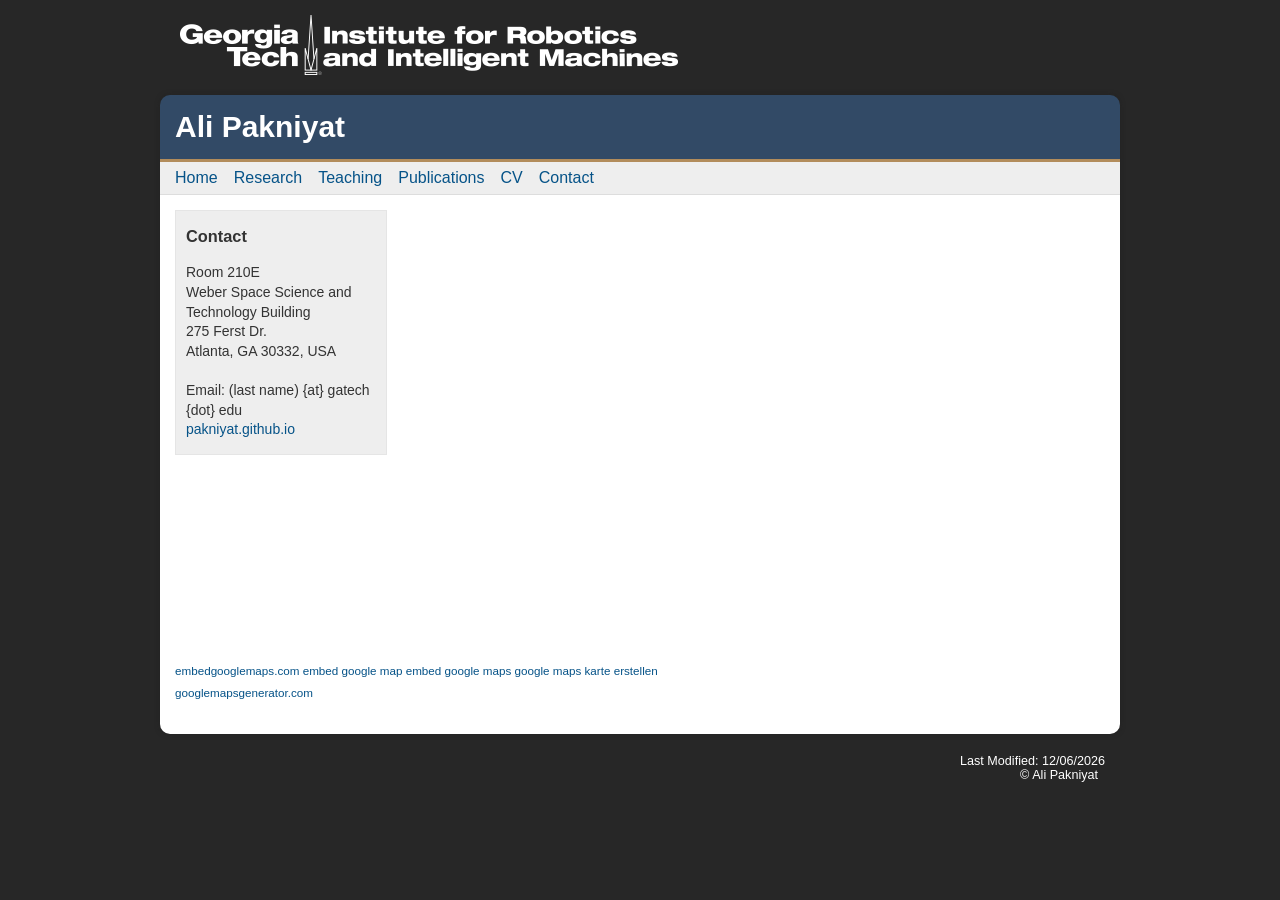
==== Contact.html @ 610b0168 "Add files via upload" ====
<!DOCTYPE html PUBLIC "-//W3C//DTD XHTML 1.0 Transitional//EN" "http://www.w3.org/TR/xhtml1/DTD/xhtml1-transitional.dtd">
<html xmlns="http://www.w3.org/1999/xhtml">
<head>
<meta http-equiv="Content-Type" content="text/html; charset=UTF-8" />
<title>Ali Pakniyat: McGill</title>
<link href="defaultstyles.css" rel="stylesheet" media="screen" />
<script type="text/javascript" src="branding.js"></script>
<script type="text/JavaScript" src="curvycorners.js"></script>


</head>

<body>
<div id="container">
	<div id="ali"><script type="text/javascript">aliheader();</script></div>
    <div id="wrapper">
    <div id="banner">
    	<h1>Ali Pakniyat</h1>
    </div>
    <div id="nav">
    	<ul>
      	<li><a href="index.html">Home</a></li>
            <li><a href="Research.html">Research</a></li>
            <li><a href="Teaching.html">Teaching</a></li>
            <li><a href="Publications.html">Publications</a></li>
            <li><a href="CV.html">CV</a></li>
            <li><a href="Contact.html">Contact</a></li>

        </ul>
    </div>
    <div id="page">
		
        <div id="content">
        
        <div id="contentbar" class="contentbar5">
        		<h3>Contact</h3>
        		<p>Room 210E <br />
                    Weber Space Science and Technology Building <br />
                    275 Ferst Dr.<br /> Atlanta, GA 30332, USA<br />
                    <br />
  				Email: (last name) {at} gatech {dot} edu
  				<br />
  				<a href="#">pakniyat.github.io</a></p>
        	</div>



<iframe src="https://www.google.com/maps/embed?pb=!1m18!1m12!1m3!1d3316.531158847677!2d-84.39861908479229!3d33.77277928068297!2m3!1f0!2f0!3f0!3m2!1i1024!2i768!4f13.1!3m3!1m2!1s0x88f504882b2b24af%3A0x9060ed71476e02c1!2sWeber%20Space%20Science%20and%20Technology%20Building!5e0!3m2!1sen!2sus!4v1570758898433!5m2!1sen!2sus" width="600" height="450" frameborder="0" style="border:0;" allowfullscreen=""></iframe><div><small><a href="http://embedgooglemaps.com">
									embedgooglemaps.com
									embed google map
									embed google maps
									google maps karte erstellen
									
									
							</a></small></div><div><small><a href="googlemapsgenerator.com">googlemapsgenerator.com</a></small></div></iframe>
        
        	<p>
            </p>


        </div>
	</div>
    </div>
    <div id="footer">
        <script type="text/javascript"> document.write("Last Modified: " + document.lastModified.slice(0,10));</script> <br />
        &copy; Ali Pakniyat &nbsp
    </div>
</div>
    
    <!-- Start of StatCounter Code for Default Guide -->
<script type="text/javascript">
var sc_project=10711985; 
var sc_invisible=0; 
var sc_security="f06e3bd2"; 
var scJsHost = (("https:" == document.location.protocol) ?
"https://secure." : "http://www.");
document.write("<sc"+"ript type='text/javascript' src='" +
scJsHost+
"statcounter.com/counter/counter.js'></"+"script>");
</script>
<noscript><div class="statcounter"><a title="shopify
analytics tool" href="http://statcounter.com/shopify/"
target="_blank"><img class="statcounter"
src="http://c.statcounter.com/10711985/0/f06e3bd2/0/"
alt="shopify analytics tool"></a></div></noscript>
<!-- End of StatCounter Code for Default Guide -->
    
</body>
</html>
---- defaultstyles.css ----
@charset "utf-8";
/* CSS Document */


a:link, a:visited {
	text-decoration:none;
	color:#065388;
}
a:hover {
	color:#990000;	
}
a.current:link, a.current:visited {
	color:#111;
	font-weight:bold;
}
img { border:none; }
body {
	margin:0;
	padding:0;
	background-color:#272727;
	color:#333;
	font-family:"Lucida Sans Unicode", "Lucida Grande", Arial, Helvetica, sans-serif;
}

#container {
	width:960px;
	margin:auto;
	font-size:14px;
}
#ucb {
}
#wrapper {
 box-shadow: 0 0 5px #222;
 -webkit-box-shadow: 0 0 5px #222;
 -moz-box-shadow: 0 0 5px #222;
 -moz-border-radius:10px;
	-webkit-border-radius:10px;
	margin:5px 0;

}	
#banner {
	color:#FFF;
	padding:15px;
	
	-moz-border-radius-topleft:10px;
	-webkit-border-top-left-radius:10px;
	-moz-border-radius-topright:10px;
	-webkit-border-top-right-radius:10px;
	
	background-color:#373737;
	margin:0;
	border-bottom:3px solid #b28c5b;
}
h1 {
	margin:0;
	padding: 0;
	font-size:30px;
}
#banner p {
	margin:0;
	text-transform: uppercase;
	font-size:14px;
}
#nav {
	background-color:#EEE;
	border-bottom:1px solid #DDD;
	
	
}
#nav ul {
	list-style:none;
	margin:0;
	padding:0 7px;
	height:32px;
	
}
#nav ul li {
	display:inline;
	float:left;
}
#nav a:link, #nav a:visited {
	display:block;
	float:left;
	line-height:32px;
	padding:0 8px;
	font-size:16px;
}
#page {
	background-color:#FFF;
	overflow:auto;
	padding:15px 0;
	/*
	-moz-border-radius-bottomleft:10px;
	-webkit-border-bottom-left-radius:10px;
	-moz-border-radius-bottomright:10px;
	-webkit-border-bottom-right-radius:10px;
	*/
}
#sidebar {
	min-width:210px;
	float:right;
	line-height:140%;
	background-color:#EEE;
	border: 1px solid #E5E5E5;
	margin-top: 0;
	margin-right: 5px;
	margin-bottom: 0;
	margin-left: 15px;
}

#sidebar h3, #sidebar p {
	padding:0 10px;
}
#content {
	margin:0 15px;
	
	line-height:160%;
}
#footer {
	padding:15px;	
	overflow:auto;
	color:#FFF;
	font-size:90%;
	text-align:right;
}
#footer img {
	float:left; 
	margin-right:15px;
}

h2 {
	margin-top:0;
	color:#494949;
	font-weight:normal;
	font-size:200%;
}

.right {
	float:right;
	margin: 0 0 15px 15px;
}
.left {
	float:left;
	margin:0 15px 15px 0;
}

#contentbar {
	width:210px;
	float:left;
	line-height:140%;
	background-color:#EEE;
	border: 1px solid #E5E5E5;
	margin-top: 0;
	margin-right: 15px;
	margin-bottom: 0;
	margin-left: 0px;	
	
}

#contentbar h3, #contentbar p {
	padding:0 10px;
}
h1 {
	 -moz-border-radius-topleft:10px;
	-webkit-border-top-left-radius:10px;
	-moz-border-radius-topright:10px;
	-webkit-border-top-right-radius:10px;
		
}
#page {
	
	-moz-border-radius-bottomleft:10px;
	-webkit-border-bottom-left-radius:10px;
	-moz-border-radius-bottomright:10px;
	-webkit-border-bottom-right-radius:10px;

}
#banner {
	background-color:#324a66;
}
#fac_photo {margin-left:auto; margin-right:auto; display:block; padding:10px;}
#banner p {padding-left:1em}
/* uncomment the specific line to hide the content div on specific pages */
/* .contentbar1 {display:none}  */
 .contentbar2 {display:none}  
/* .contentbar3 {display:none}  */
/* .contentbar4 {display:none}  */
/* .contentbar5 {display:none}  */
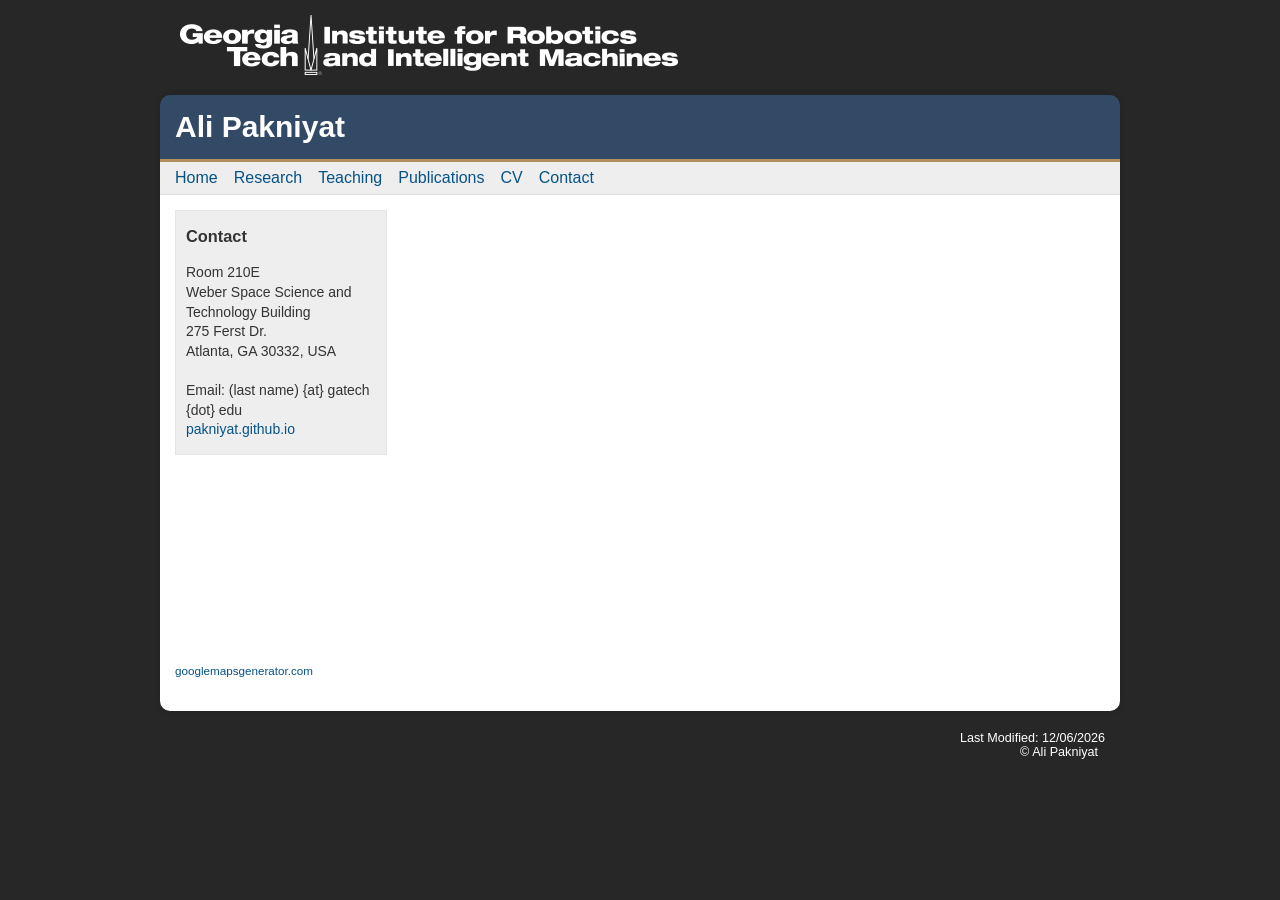
==== commit 351591e3: "Update Contact.html" ====
--- a/Contact.html
+++ b/Contact.html
@@ -46,10 +46,6 @@
 
 
 <iframe src="https://www.google.com/maps/embed?pb=!1m18!1m12!1m3!1d3316.531158847677!2d-84.39861908479229!3d33.77277928068297!2m3!1f0!2f0!3f0!3m2!1i1024!2i768!4f13.1!3m3!1m2!1s0x88f504882b2b24af%3A0x9060ed71476e02c1!2sWeber%20Space%20Science%20and%20Technology%20Building!5e0!3m2!1sen!2sus!4v1570758898433!5m2!1sen!2sus" width="600" height="450" frameborder="0" style="border:0;" allowfullscreen=""></iframe><div><small><a href="http://embedgooglemaps.com">
-									embedgooglemaps.com
-									embed google map
-									embed google maps
-									google maps karte erstellen
 									
 									
 							</a></small></div><div><small><a href="googlemapsgenerator.com">googlemapsgenerator.com</a></small></div></iframe>
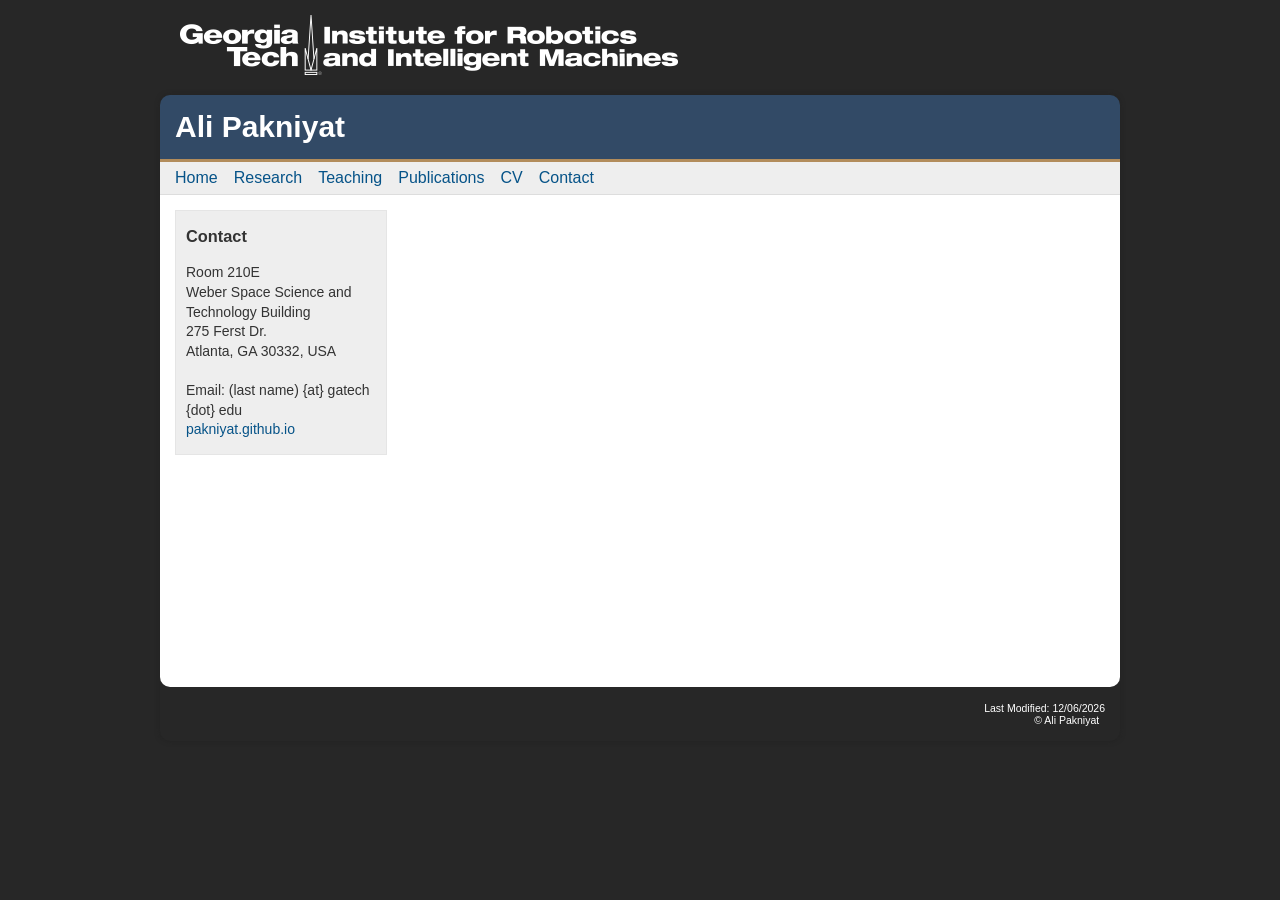
==== commit 87a5166c: "Update Contact.html" ====
--- a/Contact.html
+++ b/Contact.html
@@ -47,8 +47,6 @@
 
 <iframe src="https://www.google.com/maps/embed?pb=!1m18!1m12!1m3!1d3316.531158847677!2d-84.39861908479229!3d33.77277928068297!2m3!1f0!2f0!3f0!3m2!1i1024!2i768!4f13.1!3m3!1m2!1s0x88f504882b2b24af%3A0x9060ed71476e02c1!2sWeber%20Space%20Science%20and%20Technology%20Building!5e0!3m2!1sen!2sus!4v1570758898433!5m2!1sen!2sus" width="600" height="450" frameborder="0" style="border:0;" allowfullscreen=""></iframe><div><small><a href="http://embedgooglemaps.com">
 									
-									
-							</a></small></div><div><small><a href="googlemapsgenerator.com">googlemapsgenerator.com</a></small></div></iframe>
         
         	<p>
             </p>
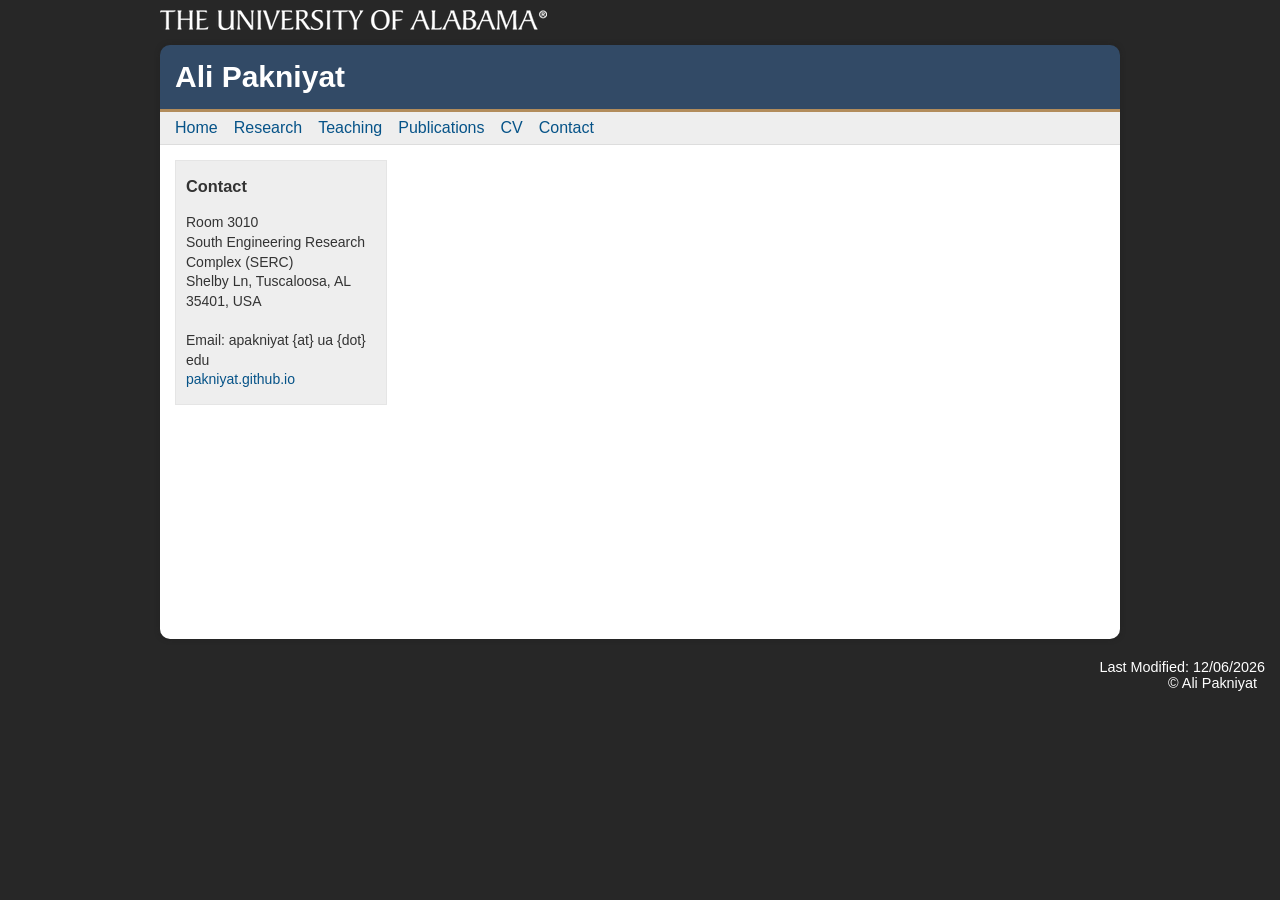
==== commit 7b3df50b: "Update Contact.html" ====
--- a/Contact.html
+++ b/Contact.html
@@ -34,19 +34,18 @@
         
         <div id="contentbar" class="contentbar5">
         		<h3>Contact</h3>
-        		<p>Room 210E <br />
-                    Weber Space Science and Technology Building <br />
-                    275 Ferst Dr.<br /> Atlanta, GA 30332, USA<br />
+        		<p>Room 3010 <br />
+                    South Engineering Research Complex (SERC) <br />
+                    Shelby Ln, Tuscaloosa, AL 35401, USA<br />
                     <br />
-  				Email: (last name) {at} gatech {dot} edu
+  				Email: apakniyat {at} ua {dot} edu
   				<br />
   				<a href="#">pakniyat.github.io</a></p>
         	</div>
 
 
-
-<iframe src="https://www.google.com/maps/embed?pb=!1m18!1m12!1m3!1d3316.531158847677!2d-84.39861908479229!3d33.77277928068297!2m3!1f0!2f0!3f0!3m2!1i1024!2i768!4f13.1!3m3!1m2!1s0x88f504882b2b24af%3A0x9060ed71476e02c1!2sWeber%20Space%20Science%20and%20Technology%20Building!5e0!3m2!1sen!2sus!4v1570758898433!5m2!1sen!2sus" width="600" height="450" frameborder="0" style="border:0;" allowfullscreen=""></iframe><div><small><a href="http://embedgooglemaps.com">
-									
+<iframe src="https://www.google.com/maps/embed?pb=!1m18!1m12!1m3!1d3337.988322441348!2d-87.54600678430855!3d33.21440236886066!2m3!1f0!2f0!3f0!3m2!1i1024!2i768!4f13.1!3m3!1m2!1s0x888602a19001bdc9%3A0x304ca389f79d9c7c!2sSouth%20Engineering%20Research%20Center%2C%20Shelby%20Ln%2C%20Tuscaloosa%2C%20AL%2035401!5e0!3m2!1sen!2sus!4v1627481676658!5m2!1sen!2sus" width="600" height="450" style="border:0;" allowfullscreen="" loading="lazy"></iframe>
+</div>
         
         	<p>
             </p>
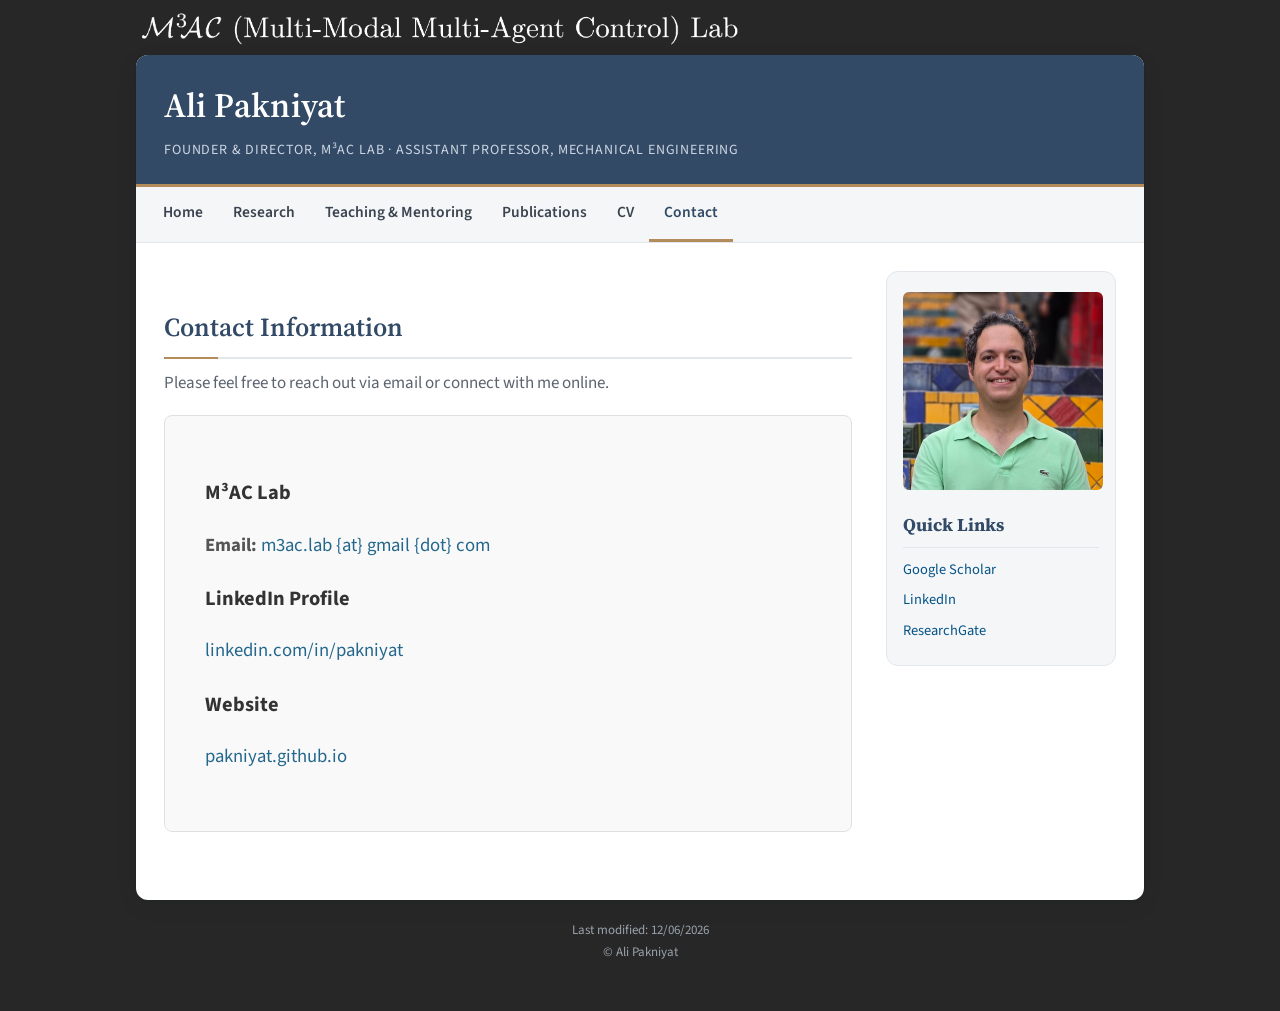
==== commit 41a6971b: "Updates" ====
--- a/Contact.html
+++ b/Contact.html
@@ -1,82 +1,118 @@
-<!DOCTYPE html PUBLIC "-//W3C//DTD XHTML 1.0 Transitional//EN" "http://www.w3.org/TR/xhtml1/DTD/xhtml1-transitional.dtd">
-<html xmlns="http://www.w3.org/1999/xhtml">
+<!DOCTYPE html>
+<html lang="en">
 <head>
-<meta http-equiv="Content-Type" content="text/html; charset=UTF-8" />
-<title>Ali Pakniyat: McGill</title>
-<link href="defaultstyles.css" rel="stylesheet" media="screen" />
-<script type="text/javascript" src="branding.js"></script>
-<script type="text/JavaScript" src="curvycorners.js"></script>
+<meta charset="UTF-8" />
+<meta name="viewport" content="width=device-width, initial-scale=1" />
+<title>Contact &middot; Ali Pakniyat</title>
+<meta name="description" content="Contact information for Ali Pakniyat." />
 
+<link rel="preconnect" href="https://fonts.googleapis.com" />
+<link rel="preconnect" href="https://fonts.gstatic.com" crossorigin />
+<link href="https://fonts.googleapis.com/css2?family=Source+Serif+4:opsz,wght@8..60,400;8..60,500;8..60,600;8..60,700&family=Source+Sans+3:wght@400;500;600;700&display=swap" rel="stylesheet" />
+
+<link href="styles.css" rel="stylesheet" />
+<script src="branding.js"></script>
 
 </head>
 
 <body>
 <div id="container">
-	<div id="ali"><script type="text/javascript">aliheader();</script></div>
-    <div id="wrapper">
-    <div id="banner">
-    	<h1>Ali Pakniyat</h1>
-    </div>
-    <div id="nav">
-    	<ul>
-      	<li><a href="index.html">Home</a></li>
-            <li><a href="Research.html">Research</a></li>
-            <li><a href="Teaching.html">Teaching</a></li>
-            <li><a href="Publications.html">Publications</a></li>
-            <li><a href="CV.html">CV</a></li>
-            <li><a href="Contact.html">Contact</a></li>
 
+  <div id="ali"><script>aliheader();</script></div>
+
+  <div id="wrapper">
+
+    <header id="banner">
+      <h1>Ali Pakniyat</h1>
+      <p class="subtitle">Founder &amp; Director, M&sup3;AC Lab &middot; Assistant Professor, Mechanical Engineering</p>
+    </header>
+
+    <nav id="nav">
+      <div class="nav-inner">
+        <button class="nav-toggle" aria-label="Toggle navigation" aria-expanded="false">&#9776; Menu</button>
+        <ul id="navmenu">
+          <li><a href="index.html">Home</a></li>
+          <li><a href="Research.html">Research</a></li>
+          <li><a href="Teaching.html">Teaching &amp; Mentoring</a></li>
+          <li><a href="Publications.html">Publications</a></li>
+          <li><a href="CV.html">CV</a></li>
+          <li><a href="Contact.html" class="current">Contact</a></li>
         </ul>
-    </div>
+      </div>
+    </nav>
+
     <div id="page">
-		
-        <div id="content">
-        
-        <div id="contentbar" class="contentbar5">
-        		<h3>Contact</h3>
-        		<p>Room 3010 <br />
-                    South Engineering Research Complex (SERC) <br />
-                    Shelby Ln, Tuscaloosa, AL 35401, USA<br />
-                    <br />
-  				Email: apakniyat {at} ua {dot} edu
-  				<br />
-  				<a href="#">pakniyat.github.io</a></p>
-        	</div>
+      <div id="content">
 
+        <!-- Sidebar -->
+        <aside id="sidebar">
+          <img src="Ali_Pakniyat_2025_profile_size.jpeg" title="Ali Pakniyat" alt="Ali Pakniyat Headshot" id="fac_photo" style="border-radius: 6px; margin-bottom: 20px;" />
+          <h3>Quick Links</h3>
+          <ul class="sidebar-links">
+            <li><a target="_blank" rel="noopener" href="https://scholar.google.ca/citations?user=HbtfyfwAAAAJ">Google Scholar</a></li>
+            <li><a target="_blank" rel="noopener" href="http://ca.linkedin.com/in/pakniyat">LinkedIn</a></li>
+            <li><a target="_blank" rel="noopener" href="https://www.researchgate.net/profile/Ali_Pakniyat">ResearchGate</a></li>
+          </ul>
+        </aside>
 
-<iframe src="https://www.google.com/maps/embed?pb=!1m18!1m12!1m3!1d3337.988322441348!2d-87.54600678430855!3d33.21440236886066!2m3!1f0!2f0!3f0!3m2!1i1024!2i768!4f13.1!3m3!1m2!1s0x888602a19001bdc9%3A0x304ca389f79d9c7c!2sSouth%20Engineering%20Research%20Center%2C%20Shelby%20Ln%2C%20Tuscaloosa%2C%20AL%2035401!5e0!3m2!1sen!2sus!4v1627481676658!5m2!1sen!2sus" width="600" height="450" style="border:0;" allowfullscreen="" loading="lazy"></iframe>
-</div>
-        
-        	<p>
-            </p>
+        <!-- Main column -->
+        <div class="main-col">
 
+          <h2 id="contact">Contact Information</h2>
+          <p class="section-lead">Please feel free to reach out via email or connect with me online.</p>
 
-        </div>
-	</div>
-    </div>
-    <div id="footer">
-        <script type="text/javascript"> document.write("Last Modified: " + document.lastModified.slice(0,10));</script> <br />
-        &copy; Ali Pakniyat &nbsp
-    </div>
-</div>
-    
-    <!-- Start of StatCounter Code for Default Guide -->
-<script type="text/javascript">
-var sc_project=10711985; 
-var sc_invisible=0; 
-var sc_security="f06e3bd2"; 
-var scJsHost = (("https:" == document.location.protocol) ?
-"https://secure." : "http://www.");
-document.write("<sc"+"ript type='text/javascript' src='" +
-scJsHost+
-"statcounter.com/counter/counter.js'></"+"script>");
+          <div class="app-section" style="padding: 40px; background-color: #f9f9f9; border-radius: 8px; border: 1px solid #e0e0e0; margin-bottom: 40px;">
+            
+            
+            <div style="margin-bottom: 20px;">
+              <h3 style="margin-bottom: 5px; color: #333; font-size: 1.2em;">M&sup3;AC Lab</h3>
+              <p style="font-size: 1.1em; color: #555;">
+                <strong>Email:</strong> <a href="mailto:m3ac.lab@gmail.com" style="color: #24678d; text-decoration: none;">m3ac.lab {at} gmail {dot} com</a>
+              </p>
+            </div>
+
+            <div style="margin-bottom: 20px;">
+              <h3 style="margin-bottom: 5px; color: #333; font-size: 1.2em;">LinkedIn Profile</h3>
+              <p style="font-size: 1.1em; color: #555;">
+                <a href="http://ca.linkedin.com/in/pakniyat" target="_blank" rel="noopener" style="color: #24678d; text-decoration: none;">linkedin.com/in/pakniyat</a>
+              </p>
+            </div>
+            
+            <div style="margin-bottom: 0;">
+              <h3 style="margin-bottom: 5px; color: #333; font-size: 1.2em;">Website</h3>
+              <p style="font-size: 1.1em; color: #555;">
+                <a href="https://pakniyat.github.io" target="_blank" rel="noopener" style="color: #24678d; text-decoration: none;">pakniyat.github.io</a>
+              </p>
+            </div>
+
+          </div>
+
+        </div><!-- /main-col -->
+      </div><!-- /content -->
+    </div><!-- /page -->
+
+  </div><!-- /wrapper -->
+
+  <footer id="footer">
+    <span id="lastmod"></span><br />
+    &copy; Ali Pakniyat
+  </footer>
+
+</div><!-- /container -->
+
+<script>
+  (function () {
+    var btn = document.querySelector('.nav-toggle');
+    var menu = document.getElementById('navmenu');
+    if (btn && menu) {
+      btn.addEventListener('click', function () {
+        var open = menu.classList.toggle('open');
+        btn.setAttribute('aria-expanded', open ? 'true' : 'false');
+      });
+    }
+    var lm = document.getElementById('lastmod');
+    if (lm) { lm.textContent = 'Last modified: ' + document.lastModified.slice(0, 10); }
+  })();
 </script>
-<noscript><div class="statcounter"><a title="shopify
-analytics tool" href="http://statcounter.com/shopify/"
-target="_blank"><img class="statcounter"
-src="http://c.statcounter.com/10711985/0/f06e3bd2/0/"
-alt="shopify analytics tool"></a></div></noscript>
-<!-- End of StatCounter Code for Default Guide -->
-    
 </body>
-</html>
+</html>
--- a/styles.css
+++ b/styles.css
@@ -0,0 +1,583 @@
+/* ============================================================
+Ali Pakniyat — personal site
+Responsive rebuild. Preserves the original navy/gold/cream
+academic identity while adding a modern, mobile-first layout.
+Palette carried from the original defaultstyles.css:
+navy #324a66 (banner)
+gold #b28c5b (accent rule)
+link #065388 / hover #990000
+============================================================ */
+
+:root {
+--navy: #324a66;
+--navy-dark: #273a52;
+--gold: #b28c5b;
+--link: #065388;
+--link-hover:#990000;
+--ink: #2b2b2b;
+--muted: #5c6470;
+--line: #e3e6ea;
+--surface: #ffffff;
+--surface-2: #f4f6f8;
+--page-bg: #272727; /* dark outer background, as in the original site */
+
+--maxw: 1040px;
+--radius: 12px;
+--shadow: 0 1px 3px rgba(20,30,45,.08), 0 6px 24px rgba(20,30,45,.06);
+
+--font-body: "Source Sans 3", "Lucida Sans Unicode", "Lucida Grande", Arial, Helvetica, sans-serif;
+--font-head: "Source Serif 4", Georgia, "Times New Roman", serif;
+}
+
+* { box-sizing: border-box; }
+
+html { scroll-behavior: smooth; }
+
+body {
+margin: 0;
+padding: 0;
+background: var(--page-bg);
+color: var(--ink);
+font-family: var(--font-body);
+font-size: 17px;
+line-height: 1.65;
+-webkit-font-smoothing: antialiased;
+text-rendering: optimizeLegibility;
+}
+
+img, video { max-width: 100%; height: auto; border: none; }
+
+a { color: var(--link); text-decoration: none; }
+a:hover { color: var(--link-hover); }
+
+/* ---------- Layout shell ---------- */
+#container {
+max-width: var(--maxw);
+margin: 0 auto;
+padding: 0 16px 48px;
+}
+
+/* ---------- Logo header (from branding.js) ---------- */
+/* Small white wordmark floating on the dark page background,
+above (and separate from) the navy name banner — as in the
+original site. */
+#ali {
+text-align: left;
+padding: 12px 4px 0px;
+}
+
+#ali img {
+max-width: 600px; /* small, like the original */
+width: 60%;
+min-width: 240px;
+height: auto;
+}
+
+#wrapper {
+background: var(--surface);
+border-radius: var(--radius);
+box-shadow: var(--shadow);
+overflow: hidden;
+}
+
+/* ---------- Banner ---------- */
+#banner {
+background: var(--navy);
+color: #fff;
+padding: 22px 28px;
+border-bottom: 3px solid var(--gold);
+}
+
+#banner h1 {
+margin: 0;
+font-family: var(--font-head);
+font-weight: 600;
+font-size: clamp(26px, 4vw, 34px);
+letter-spacing: .2px;
+}
+
+#banner .subtitle {
+margin: 6px 0 0;
+color: #cdd6e2;
+font-size: 14px;
+letter-spacing: .06em;
+text-transform: uppercase;
+}
+
+/* ---------- Navigation ---------- */
+#nav {
+background: var(--surface-2);
+border-bottom: 1px solid var(--line);
+position: sticky;
+top: 0;
+z-index: 40;
+}
+
+.nav-inner {
+display: flex;
+align-items: center;
+justify-content: space-between;
+padding: 0 12px;
+}
+
+#nav ul {
+list-style: none;
+margin: 0;
+padding: 0;
+display: flex;
+flex-wrap: wrap;
+}
+
+#nav li { display: block; }
+#nav a {
+display: block;
+padding: 13px 15px;
+font-size: 15.5px;
+font-weight: 600;
+color: #3a434f;
+border-bottom: 3px solid transparent;
+}
+
+#nav a:hover { color: var(--navy); background: #e9edf1; }
+#nav a.current {
+color: var(--navy);
+border-bottom-color: var(--gold);
+}
+
+/* hamburger — hidden on desktop */
+.nav-toggle {
+display: none;
+background: none;
+border: 0;
+cursor: pointer;
+padding: 12px 14px;
+font-size: 22px;
+color: var(--navy);
+}
+
+/* ---------- Page / content ---------- */
+#page { padding: 28px; }
+
+#content {
+display: grid;
+grid-template-columns: 1fr 230px;
+grid-template-areas: "main side";
+gap: 34px;
+align-items: start;
+line-height: 1.7;
+}
+
+.main-col { grid-area: main; min-width: 0; }
+#sidebar { grid-area: side; }
+
+/* ---------- Sidebar ---------- */
+#sidebar {
+background: var(--surface-2);
+border: 1px solid var(--line);
+border-radius: var(--radius);
+padding: 6px 16px 16px;
+align-self: start;
+position: sticky;
+top: 64px;
+}
+
+#fac_photo {
+display: block;
+margin: 14px auto 6px;
+border-radius: 8px;
+max-width: 200px;
+}
+
+#sidebar h3 {
+font-family: var(--font-head);
+color: var(--navy);
+font-size: 18px;
+margin: 14px 0 6px;
+border-bottom: 1px solid var(--line);
+padding-bottom: 6px;
+}
+
+#sidebar p { margin: 0; font-size: 14.5px; color: var(--muted); line-height: 1.6; }
+.sidebar-links { list-style: none; padding: 0; margin: 10px 0 0; font-size: 14.5px; }
+.sidebar-links li { margin: 6px 0; }
+
+/* ---------- Typography in content ---------- */
+.lead { font-size: 18px; }
+#content h2 {
+font-family: var(--font-head);
+color: var(--navy);
+font-weight: 600;
+font-size: clamp(22px, 3vw, 26px);
+margin: 34px 0 14px;
+padding-bottom: 8px;
+border-bottom: 2px solid var(--line);
+}
+
+#content h2::after {
+content: "";
+display: block;
+width: 54px;
+height: 2px;
+background: var(--gold);
+margin-top: 8px;
+margin-bottom: -10px;
+}
+
+.section-lead { color: var(--muted); margin-top: -4px; }
+
+/* ---------- Deployment strip (Home) ---------- */
+.deploy-strip {
+display: grid;
+grid-template-columns: repeat(4, 1fr);
+gap: 14px;
+margin: 20px 0 8px;
+}
+
+.deploy-card {
+background: var(--surface-2);
+border: 1px solid var(--line);
+border-radius: var(--radius);
+overflow: hidden;
+display: flex;
+flex-direction: column;
+transition: transform .18s ease, box-shadow .18s ease;
+}
+
+.deploy-card:hover { transform: translateY(-3px); box-shadow: var(--shadow); }
+.deploy-card .thumb {
+aspect-ratio: 4 / 3;
+background: linear-gradient(135deg, var(--navy), var(--navy-dark));
+display: flex;
+align-items: center;
+justify-content: center;
+color: #cdd6e2;
+font-size: 13px;
+text-align: center;
+padding: 10px;
+}
+
+.deploy-card .thumb img { width: 100%; height: 100%; object-fit: cover; }
+.deploy-card .body { padding: 10px 12px 14px; }
+.deploy-card h4 {
+margin: 0 0 4px;
+font-family: var(--font-head);
+color: var(--navy);
+font-size: 15.5px;
+}
+
+.deploy-card p { margin: 0; font-size: 13.5px; color: var(--muted); line-height: 1.5; }
+
+/* ---------- Timeline cards (appointments / education) ---------- */
+.entry {
+display: grid;
+grid-template-columns: 96px 1fr;
+gap: 18px;
+align-items: center;
+padding: 16px 0;
+border-bottom: 1px solid var(--line);
+}
+
+.entry:last-child { border-bottom: none; }
+.entry .logo {
+display: flex;
+align-items: center;
+justify-content: center;
+min-height: 60px;
+}
+
+.entry .logo img { max-width: 84px; max-height: 68px; object-fit: contain; }
+/* two crests side by side (McGill, Sharif) */
+.entry .logo-pair a { display: flex; align-items: center; justify-content: center; gap: 8px; flex-wrap: wrap; }
+.entry .logo-pair img { max-height: 56px; }
+.entry .logo-pair .lg-a { max-width: 42px; }
+.entry .logo-pair .lg-b { max-width: 60px; }
+.entry .info .role {
+display: flex;
+justify-content: space-between;
+align-items: baseline;
+gap: 12px;
+flex-wrap: wrap;
+}
+
+.entry .info .title {
+font-family: var(--font-head);
+color: var(--ink);
+font-weight: 600;
+font-size: 17px;
+}
+
+.entry .info .years {
+color: var(--muted);
+font-size: 14px;
+white-space: nowrap;
+}
+.entry .info .org { font-weight: 700; color: var(--navy); }
+.entry .info .dept { color: var(--muted); }
+.entry .info .thesis { font-size: 14px; margin-top: 4px; }
+.entry .info .thesis .tt { color: var(--link); font-style: italic; }
+
+/* ============================================================
+Research page
+============================================================ */
+/* text + figure side by side */
+.fig-split {
+display: grid;
+grid-template-columns: 1fr minmax(250px, 36%);
+gap: 30px;
+align-items: start;
+margin: 8px 0 6px;
+}
+
+.fig-split.reverse { grid-template-columns: minmax(250px, 36%) 1fr; }
+.fig-split.reverse .fig-text { order: 2; }
+.fig-split.reverse .fig-media { order: 1; }
+.fig-text > :first-child { margin-top: 0; }
+.fig-media { margin: 6px 0 0; }
+
+/* Vision intro: full-width reading measure, no cramped side column */
+.vision-intro { max-width: 760px; }
+.vision-intro .lead { font-size: 19px; line-height: 1.6; }
+
+/* Full-width figure banner (used for the research-overview diagram) */
+.fig-banner { margin: 18px 0 8px; }
+.fig-banner img { width: 100%; }
+.fig-banner figcaption { text-align: center; }
+.fig-banner.fig-missing { min-height: 200px; }
+
+.fig-media img,
+.fig-media video {
+width: 100%;
+border: 1px solid var(--line);
+border-radius: 10px;
+background: #fff;
+box-shadow: var(--shadow);
+}
+
+.fig-media figcaption {
+margin-top: 8px;
+font-size: 13px;
+color: var(--muted);
+line-height: 1.45;
+font-style: italic;
+}
+
+/* application sub-headings */
+.app-title {
+font-family: var(--font-head);
+color: var(--navy);
+font-size: 19px;
+font-weight: 600;
+margin: 6px 0 8px;
+}
+
+/* featured funded project */
+.feature-card {
+background: linear-gradient(180deg, #f7f9fb, var(--surface-2));
+border: 1px solid var(--line);
+border-left: 4px solid var(--gold);
+border-radius: var(--radius);
+padding: 20px 22px 6px;
+margin: 22px 0 8px;
+}
+
+.feature-card > h3 {
+font-family: var(--font-head);
+color: var(--navy);
+font-size: 22px;
+font-weight: 600;
+margin: 8px 0 6px;
+}
+
+.feature-tag {
+display: inline-block;
+font-size: 11.5px;
+font-weight: 700;
+letter-spacing: .09em;
+text-transform: uppercase;
+color: #7a5a2e;
+background: #efe1cd;
+border: 1px solid #e2cba6;
+padding: 3px 10px;
+border-radius: 999px;
+}
+
+.pillars-intro { margin: 22px 0 4px; color: var(--muted); }
+
+/* contribution lists */
+.contrib-list {
+list-style: none;
+padding: 0;
+margin: 12px 0 8px;
+}
+
+.contrib-list li {
+position: relative;
+padding: 12px 0 12px 22px;
+border-bottom: 1px solid var(--line);
+line-height: 1.6;
+}
+
+.contrib-list li:last-child { border-bottom: none; }
+.contrib-list li::before {
+content: "";
+position: absolute;
+left: 0;
+top: 19px;
+width: 8px;
+height: 8px;
+border-radius: 2px;
+background: var(--gold);
+}
+
+.contrib-list strong { color: var(--navy); }
+
+/* future-direction thrusts */
+.thrust-grid {
+display: grid;
+grid-template-columns: repeat(3, 1fr);
+gap: 16px;
+margin: 16px 0 8px;
+}
+
+.thrust {
+background: var(--surface-2);
+border: 1px solid var(--line);
+border-top: 3px solid var(--navy);
+border-radius: var(--radius);
+padding: 16px 18px 18px;
+}
+
+.thrust h4 {
+font-family: var(--font-head);
+color: var(--navy);
+font-size: 17px;
+font-weight: 600;
+margin: 0 0 8px;
+}
+
+.thrust p { margin: 0; font-size: 14.5px; color: var(--ink); line-height: 1.6; }
+
+/* inline paper citation links */
+a.ref {
+display: inline-block;
+font-size: 12px;
+font-weight: 600;
+color: var(--link);
+text-decoration: none;
+vertical-align: baseline;
+white-space: nowrap;
+border-bottom: 1px dotted currentColor;
+margin-left: 2px;
+}
+
+a.ref:hover { color: var(--link-hover); }
+
+/* "why it matters" callout inside a paragraph */
+.why {
+display: block;
+margin-top: 6px;
+padding-left: 12px;
+border-left: 3px solid var(--gold);
+color: var(--muted);
+font-size: 14px;
+font-style: italic;
+}
+
+.closing-note {
+margin-top: 26px;
+padding: 16px 18px;
+background: var(--surface-2);
+border-radius: var(--radius);
+font-size: 15px;
+}
+
+/* graceful placeholder when a source figure hasn't been added yet */
+.fig-media.fig-missing img,
+.fig-media.fig-missing video { display: none; }
+.fig-media.fig-missing {
+position: relative;
+min-height: 150px;
+border: 1px dashed var(--line);
+border-radius: 10px;
+background:
+repeating-linear-gradient(45deg, #f7f9fb, #f7f9fb 10px, #f1f4f7 10px, #f1f4f7 20px);
+display: flex;
+align-items: center;
+}
+
+.fig-media.fig-missing figcaption {
+margin: 0;
+padding: 14px 16px;
+width: 100%;
+text-align: center;
+font-style: normal;
+color: #8a93a0;
+}
+
+.fig-media.fig-missing figcaption::before {
+content: "Figure coming soon";
+display: block;
+font-weight: 700;
+color: var(--navy);
+font-family: var(--font-head);
+margin-bottom: 4px;
+}
+
+/* ---------- Footer ---------- */
+#footer {
+color: #9aa3ad; /* light gray, readable on the dark background */
+font-size: 13px;
+text-align: center;
+padding: 20px 12px 0;
+}
+
+/* ============================================================
+Responsive
+============================================================ */
+@media (max-width: 860px) {
+#content {
+grid-template-columns: 1fr;
+grid-template-areas: "side" "main"; /* photo/contact first on mobile */
+}
+
+#sidebar {
+position: static;
+max-width: 340px;
+margin: 0 auto 8px;
+width: 100%;
+}
+
+.deploy-strip { grid-template-columns: repeat(2, 1fr); }
+/* stack text over figure */
+.fig-split, .fig-split.reverse { grid-template-columns: 1fr; gap: 14px; }
+.fig-split.reverse .fig-text { order: 1; }
+.fig-split.reverse .fig-media { order: 2; }
+.fig-media { max-width: 560px; }
+.thrust-grid { grid-template-columns: 1fr; }
+}
+
+@media (max-width: 720px) {
+#page { padding: 18px; }
+.nav-toggle { display: block; }
+#nav ul {
+display: none;
+flex-direction: column;
+width: 100%;
+padding: 4px 0 8px;
+}
+
+#nav ul.open { display: flex; }
+#nav li { width: 100%; }
+#nav a { border-bottom: 1px solid var(--line); border-left: 3px solid transparent; }
+#nav a.current { border-bottom-color: var(--line); border-left-color: var(--gold); }
+.nav-inner { flex-wrap: wrap; }
+}
+
+@media (max-width: 520px) {
+body { font-size: 16px; }
+#banner { padding: 18px 18px; }
+.deploy-strip { grid-template-columns: 1fr 1fr; }
+.entry { grid-template-columns: 64px 1fr; gap: 12px; }
+.entry .logo img { max-width: 58px; }
+.entry .info .role { flex-direction: column; }
+}
